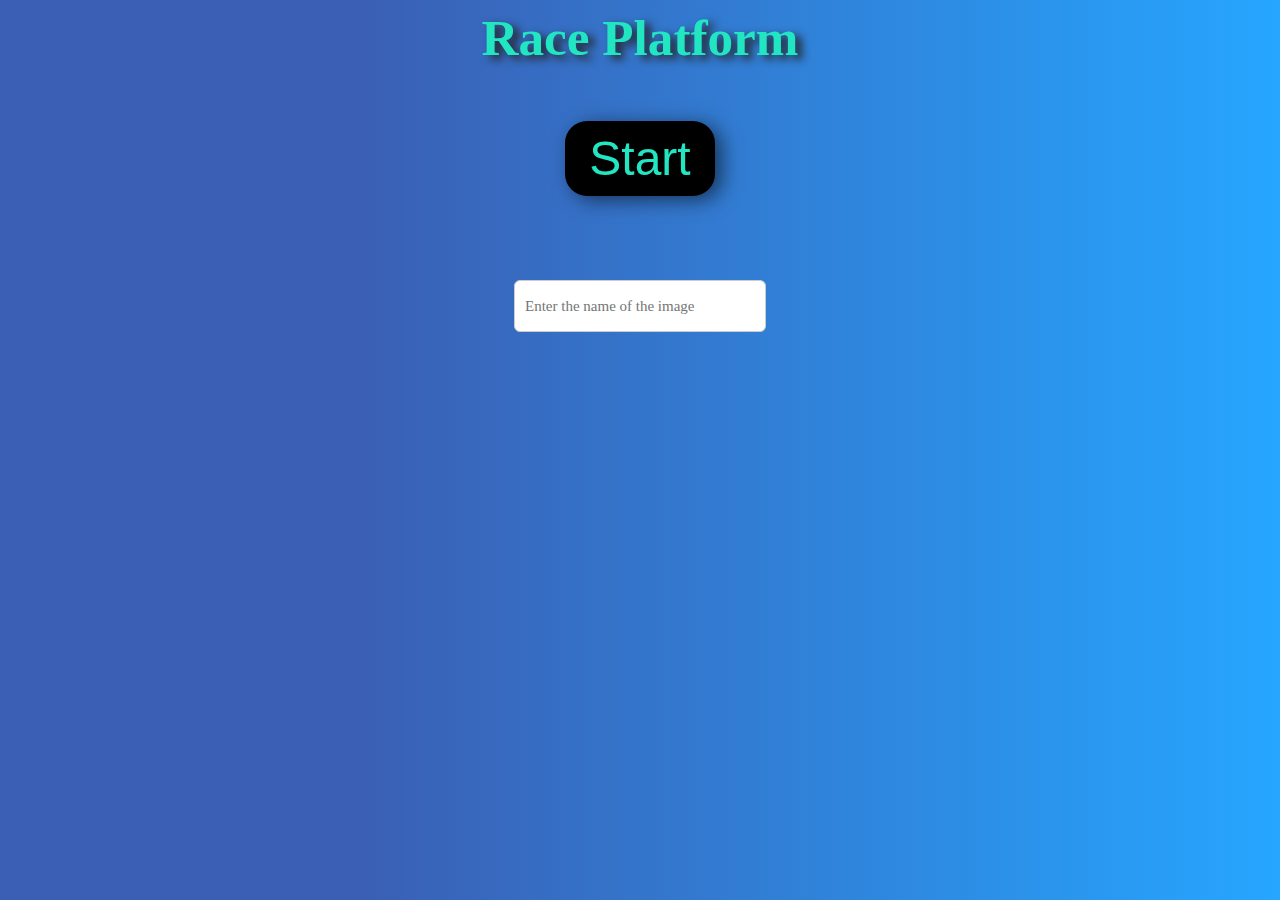
==== race.html @ 8528ed12 "Add files via upload" ====
<!DOCTYPE html>
<html>
<head>
	<title>Race Platform</title>
	<style>
		body {
      background: rgb(58,95,180);
background: linear-gradient(90deg, rgba(58,95,180,1) 28%, rgba(38,166,255,1) 100%);
			text-align: center;
      
		}


    
      h1 {
    color: #21E6C1;
    font-size: 3.2rem;
    font-family:  Georgia, 'Times New Roman', Times, serif;
    text-shadow: 6px 4px 8px rgb(34, 34, 34);
    margin-top: auto;

    }


		img {
			max-width: 50%;
			max-height: 50%;
			margin: 20px;
		}

		input[type="text"] {
    width: 230px;
    height: 30px;
    padding: 5px;
    font-size: 16px;
    border: 1px solid #ccc;
    border-radius: 6px;
    font-family: consolas;

		font-size: 15px;
		padding: 10px;
		margin: 20px;
		}

		button {
			font-size: 20px;
			padding: 10px;
			margin: 20px;
      font-size: 3rem;
      border:none;
      border-radius: 22px;
      color:#21E6C1;
      background-color: black;
      filter: drop-shadow(7px 4px 10px rgba(0, 0, 0, 0.55));
      width: 150px;
      transition-duration: 0.4s;
      cursor: pointer;
		}

    button:hover{
      
      filter: drop-shadow(12px 8px 10px rgba(0, 0, 0, .75));
}
    

		#time {
			font-size: 30px;
			margin-top: 50px;
		}

		#score {
			font-size: 40px;
			margin-top: 20px;
		}


	</style>
</head>
<body>
	<h1>Race Platform</h1>
	<button id="start">Start</button>
	<div>
		<img id="image" src="adam.png" alt="" />
	</div>
	<div>
		<input type="text" id="answer" placeholder="Enter the name of the image" />
	</div>
	<div>
		<span id="time"></span>
	</div>
	<div>
		<span id="score"></span>
	</div>

	<script>
		// Declare variables
		const images = [
			{
				name: "biceps",
				url: "adam.biceps.png"
			},
			{
				name: "abs",
				url: "adam.abs.png"
			},
			{
				name: "calves",
				url: "adam.calves.png"
			},
			{
				name: "chest",
				url: "adam.chest.png"
			},
			{
				name: "forearm",
				url: "adam.forearm.png"
			},
			{
				name: "internal legs",
				url: "adam.internal.png"
			},
			{
				name: "hips",
				url: "adam.kalca.png"
			},
			{
				name: "lats",
				url: "adam.lats.png"
			},
			{
				name: "quads",
				url: "adam.quads.png"
			},
			{
				name: "lowerback",
				url: "adam.lowerback.png"
			},
			{
				name: "rear delts",
				url: "adam.rear.png"
			},
			{
				name: "trapez",
				url: "adam.trapez.png"
			},
			{
				name: "upper back",
				url: "adam.upperback.png"
			},
			{
				name: "triceps",
				url: "adam.triceps.png"
			},

		];
		let time = 30;
		let score = 0;
    let intervalId;

		// Function to generate a random image and name
		function generateRandomImage() {
			// Get a random image and name
			const randomIndex = Math.floor(Math.random() * images.length);
			const randomImage = images[randomIndex];

			// Set the image source and alt text
			document.getElementById("image").src = randomImage.url;
			document.getElementById("image").alt = randomImage.name;

			// Clear the input field
			document.getElementById("answer").value = "";
		}

		// Function to update the timer and score
    function update() {
		// Update the time and score
		document.getElementById("time").innerHTML = `Time: ${time}`;
		document.getElementById("score").innerHTML = `Score: ${score}`;

		// Decrement the time
		time--;

		// End the game if time runs out
		if (time < 0) {
			clearInterval(intervalId);
			document.getElementById("image").style.display = "none";
			document.getElementById("answer").style.display = "none";
			document.getElementById("start").style.display = "none";
			document.getElementById("time").style.display = "none";
			document.getElementById("score").innerHTML = `Final Score: ${score}`;
			return;
		}
	}

	// Add event listener to the start button
	document.getElementById("start").addEventListener("click", function() {
		// Hide the start button
		document.getElementById("start").style.display = "none";

		// Generate the first image and name
		generateRandomImage();

		// Set the timer
		const intervalId = setInterval(function() {
			update();
		}, 1000);

		// Add event listener to the answer input field
		document.getElementById("answer").addEventListener("keydown", function(event) {
			// Check if the enter key was pressed
			if (event.keyCode === 13) {
				// Get the answer from the input field
				const answer = document.getElementById("answer").value.toLowerCase();

				// Get the name of the current image
				const imageName = document.getElementById("image").alt.toLowerCase();

				// Check if the answer is correct
				if (answer === imageName) {
					score++;
				}

				// Generate a new image and name
				generateRandomImage();
			}
		});
	});
</script>
</body>
</html>
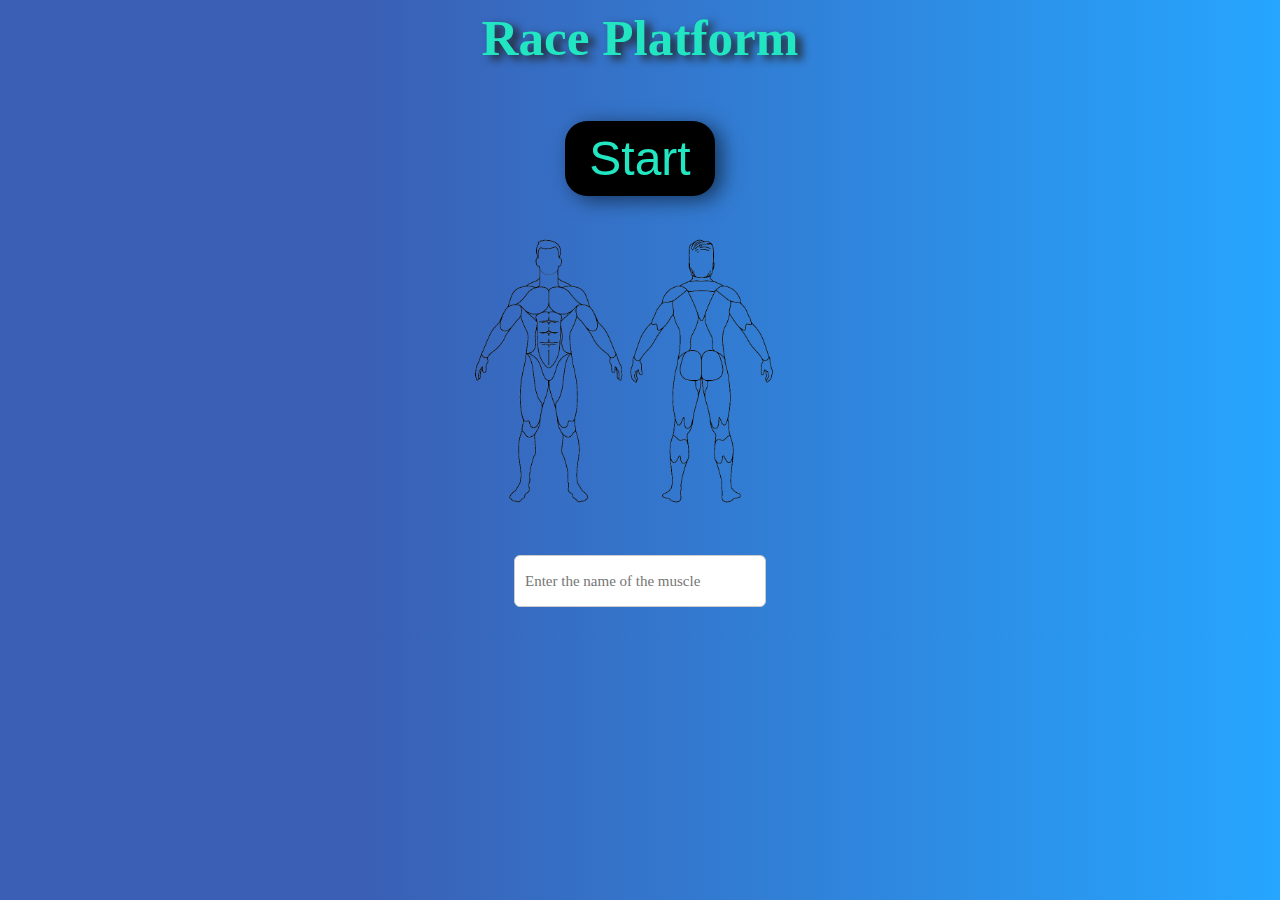
==== commit 0c592b9d: "Update race.html" ====
--- a/race.html
+++ b/race.html
@@ -83,7 +83,7 @@
 		<img id="image" src="adam.png" alt="" />
 	</div>
 	<div>
-		<input type="text" id="answer" placeholder="Enter the name of the image" />
+		<input type="text" id="answer" placeholder="Enter the name of the muscle" />
 	</div>
 	<div>
 		<span id="time"></span>
